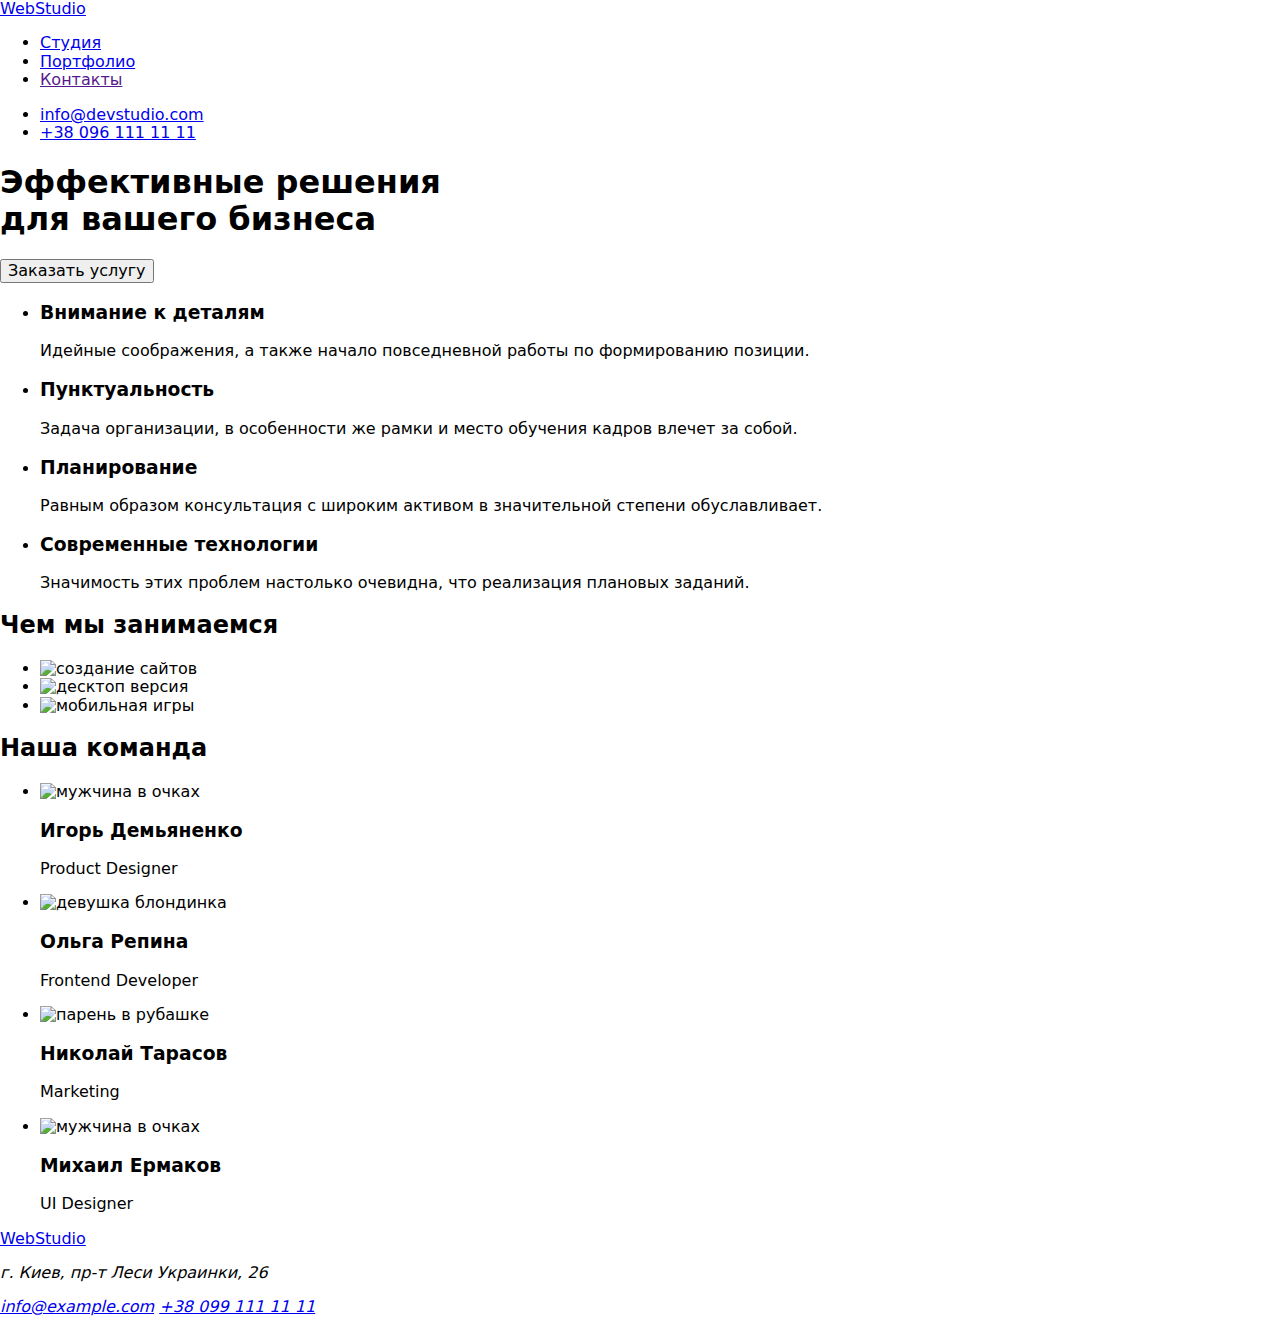
==== index.html @ 78e7727f "Add files via upload" ====
<!DOCTYPE html>
<html lang="ru">
  <head>
    <meta charset="UTF-8" />
    <meta http-equiv="X-UA-Compatible" content="IE=edge" />
    <meta name="viewport" content="width=device-width, initial-scale=1.0" />
    <title>Студия</title>
    <link rel="preconnect" href="https://fonts.googleapis.com" />
    <link rel="preconnect" href="https://fonts.gstatic.com" crossorigin />
    <link
      href="https://fonts.googleapis.com/css2?family=Raleway:wght@700&family=Roboto:wght@400;500;700;900&display=swap"
      rel="stylesheet"
    />
    <link
      rel="stylesheet"
      href="https://cdnjs.cloudflare.com/ajax/libs/modern-normalize/1.1.0/modern-normalize.min.css"
    />
    <link rel="stylesheet" href="./css/styles.css" />
  </head>
  <body class="body">
    <!--шапка профиля-->
    <header>
      <nav>
        <a href="./index.html" class="logo"
          ><span class="accent">Web</span>Studio</a
        >
        <ul class="site-nav list">
          <li><a href="./index.html" class="link-current">Студия</a></li>
          <li><a href="./portfolio.html" class="link"> Портфолио</a></li>
          <li><a href="" class="link">Контакты</a></li>
        </ul>
      </nav>
      <ul class="auth-nav list">
        <li>
          <a href="mailto:info@devstudio.com" class="mail"
            >info@devstudio.com</a
          >
        </li>
        <li><a href="tel:+380961111111" class="phone">+38 096 111 11 11</a></li>
      </ul>
    </header>
    <!--Герой-->
    <main>
      <section class="hero">
        <div class="container">
          <h1 class="hero-title">
            Эффективные решения<br />
            для вашего бизнеса
          </h1>
          <button type="button" class="hero-button">Заказать услугу</button>
        </div>
      </section>
      <!--Особенности-->
      <section class="section">
        <div class="container">
          <ul class="feature-list list">
            <li>
              <h3 class="title">Внимание к деталям</h3>
              <p>
                Идейные соображения, а также начало повседневной работы по
                формированию позиции.
              </p>
            </li>
            <li>
              <h3 class="title">Пунктуальность</h3>
              <p>
                Задача организации, в особенности же рамки и место обучения
                кадров влечет за собой.
              </p>
            </li>
            <li>
              <h3 class="title">Планирование</h3>
              <p>
                Равным образом консультация с широким активом в значительной
                степени обуславливает.
              </p>
            </li>
            <li>
              <h3 class="title">Современные технологии</h3>
              <p>
                Значимость этих проблем настолько очевидна, что реализация
                плановых заданий.
              </p>
            </li>
          </ul>
        </div>
      </section>
      <!--чем мы занимаемся-->
      <section class="section">
        <div class="container">
          <h2 class="works-title">Чем мы занимаемся</h2>
          <ul class="work-list list">
            <li>
              <img
                src="./images/box1.jpg"
                alt="создание сайтов"
                width="370"
                height="294"
              />
            </li>
            <li>
              <img
                src="./images/box2.jpg"
                alt="десктоп версия"
                width="370"
                height="294"
              />
            </li>
            <li>
              <img
                src="./images/box3.jpg"
                alt="мобильная игры"
                width="370"
                height="294"
              />
            </li>
          </ul>
        </div>
      </section>
      <!--наша команда-->

      <section class="section">
        <h2 class="team-title">Наша команда</h2>
        <ul class="team-list list">
          <li>
            <img src="./images/1.jpg" alt="мужчина в очках" width="270" />
            <h3 class="team-item">Игорь Демьяненко</h3>
            <p class="description">Product Designer</p>
          </li>
          <li>
            <img src="./images/2.jpg" alt="девушка блондинка" width="270" />
            <h3 class="team-item">Ольга Репина</h3>
            <p class="description">Frontend Developer</p>
          </li>
          <li>
            <img src="./images/3.jpg" alt="парень в рубашке" width="270" />
            <h3 class="team-item">Николай Тарасов</h3>
            <p class="description">Marketing</p>
          </li>
          <li>
            <img src="./images/4.jpg" alt="мужчина в очках" width="270" />
            <h3 class="team-item">Михаил Ермаков</h3>
            <p class="description">UI Designer</p>
          </li>
        </ul>
      </section>
    </main>
    <!-- подвал-->
    <footer class="footer">
      <a href="/" class="logo"><span class="accent">Web</span>Studio</a>
      <address>
        <p class="footer-address">г. Киев, пр-т Леси Украинки, 26</p>
        <a href="mailto:info@example.com" class="footer-mail"
          >info@example.com</a
        >
        <a href="tel:+380991111111" class="footer-phone">+38 099 111 11 11</a>
      </address>
    </footer>
  </body>
</html>
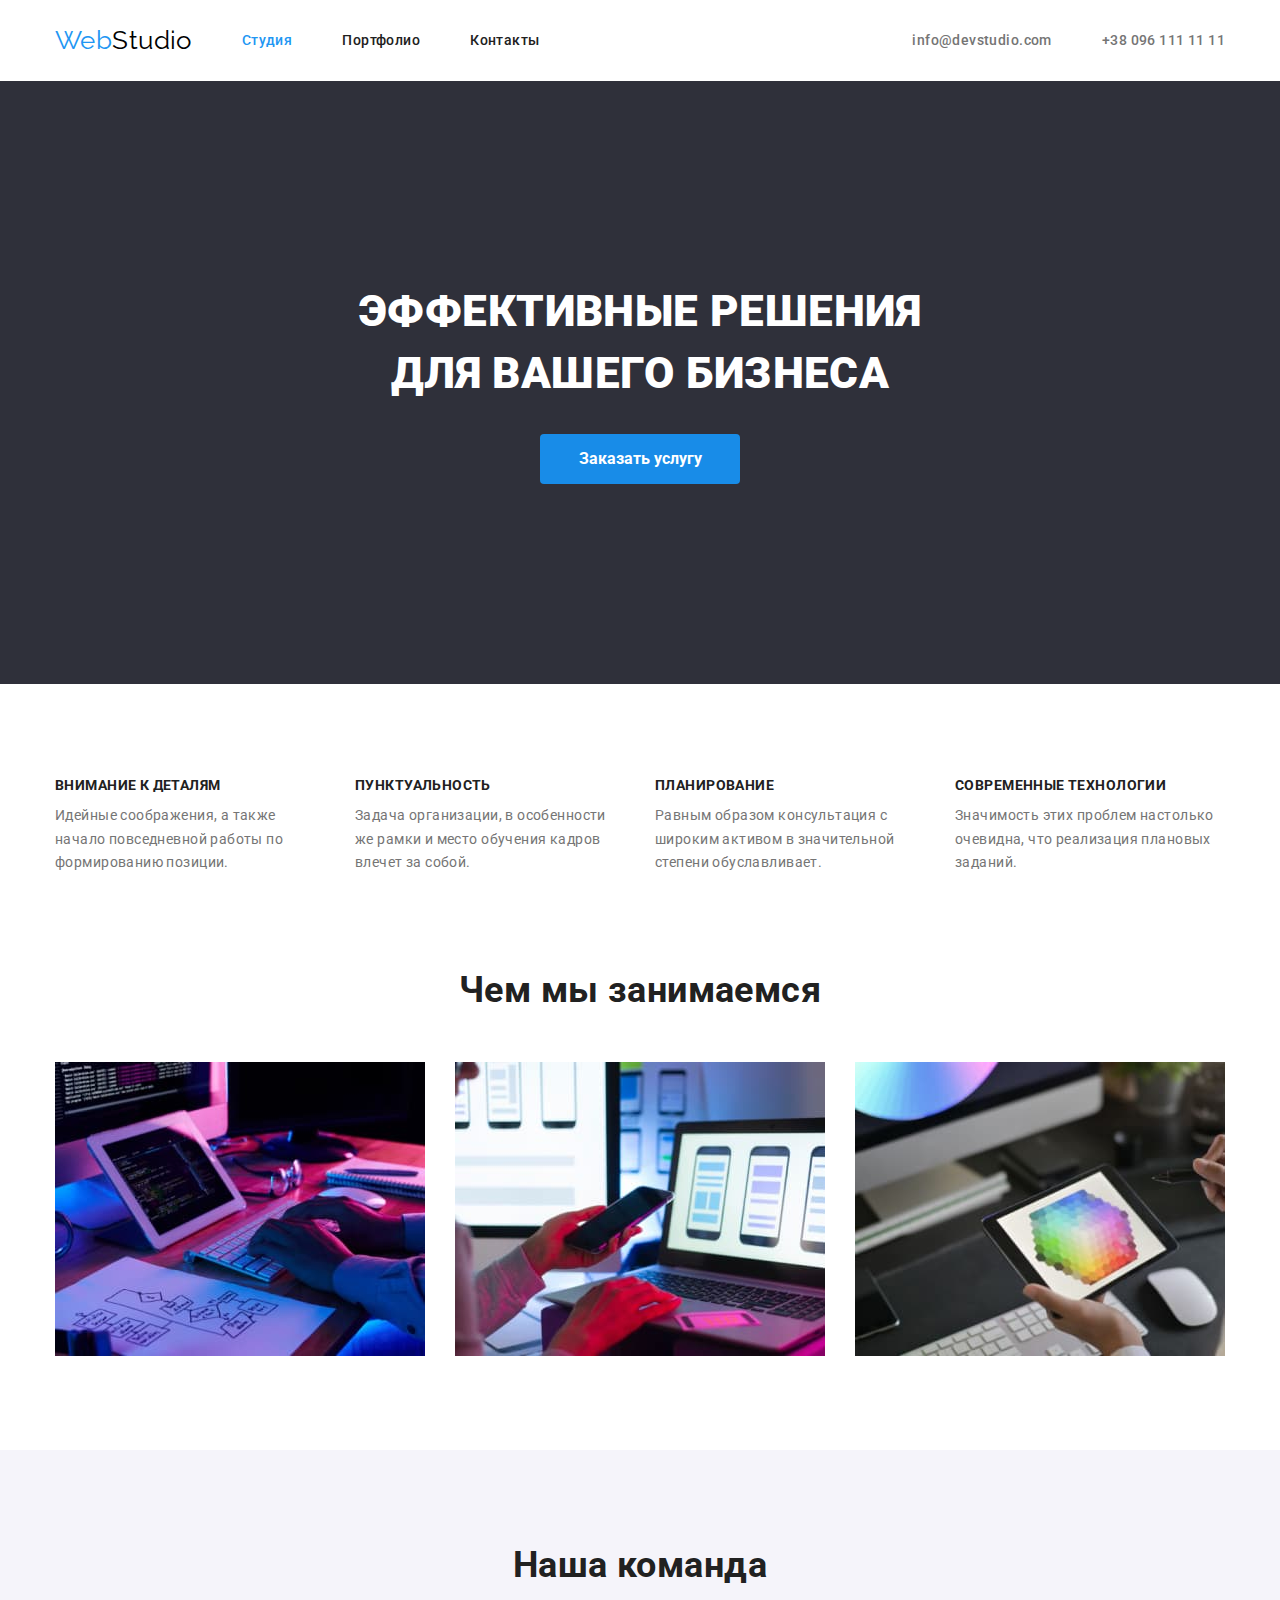
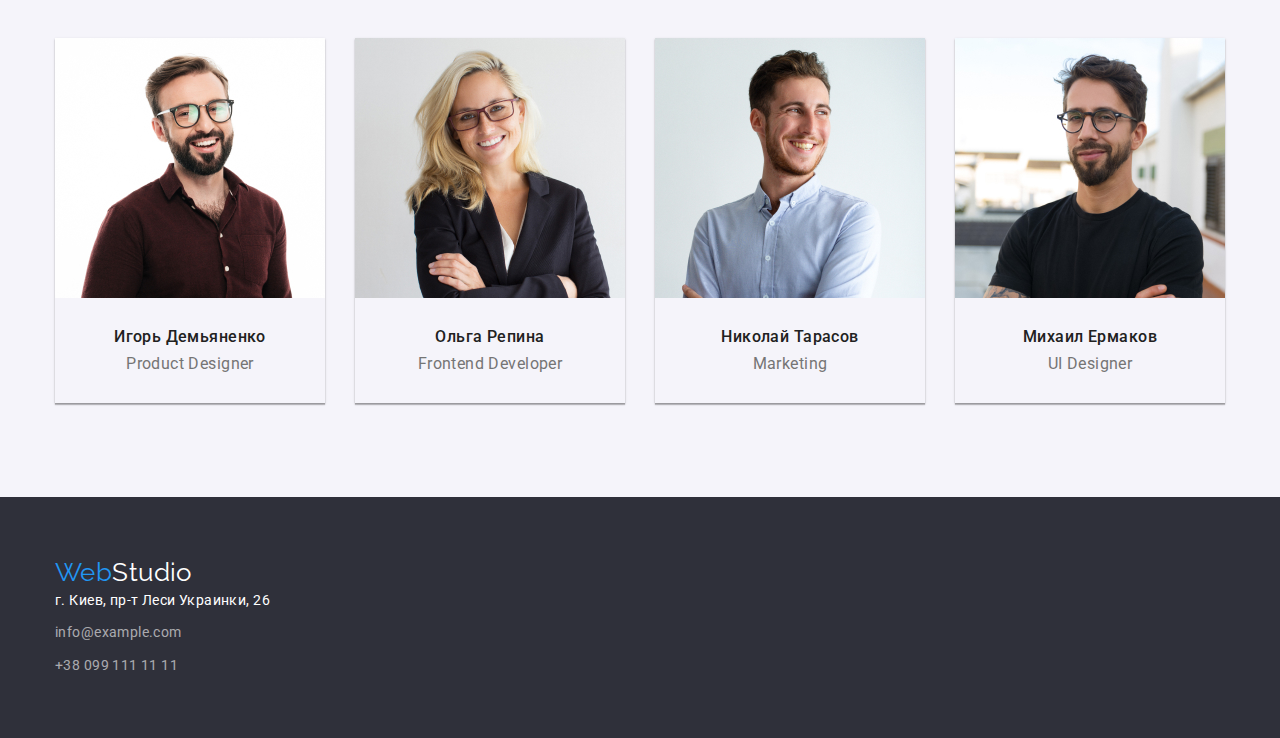
==== commit 91591500: "hw3 рапологаю элементы горизонтально" ====
--- a/index.html
+++ b/index.html
@@ -19,63 +19,71 @@
   </head>
   <body class="body">
     <!--шапка профиля-->
-    <header>
-      <nav>
-        <a href="./index.html" class="logo"
-          ><span class="accent">Web</span>Studio</a
-        >
-        <ul class="site-nav list">
-          <li><a href="./index.html" class="link-current">Студия</a></li>
-          <li><a href="./portfolio.html" class="link"> Портфолио</a></li>
-          <li><a href="" class="link">Контакты</a></li>
+    <header class="header">
+      <div class="container header-container">
+        <nav class="main-nav">
+          <a href="./index.html" class="logo"
+            ><span class="accent">Web</span>Studio</a
+          >
+          <ul class="site-nav list">
+            <li class="item">
+              <a href="./index.html" class="link-current link">Студия</a>
+            </li>
+            <li class="item">
+              <a href="./portfolio.html" class="link"> Портфолио</a>
+            </li>
+            <li class="item"><a href="" class="link">Контакты</a></li>
+          </ul>
+        </nav>
+        <ul class="auth-nav list">
+          <li class="item">
+            <a href="mailto:info@devstudio.com" class="mail"
+              >info@devstudio.com</a
+            >
+          </li>
+          <li class="item">
+            <a href="tel:+380961111111" class="phone">+38 096 111 11 11</a>
+          </li>
         </ul>
-      </nav>
-      <ul class="auth-nav list">
-        <li>
-          <a href="mailto:info@devstudio.com" class="mail"
-            >info@devstudio.com</a
-          >
-        </li>
-        <li><a href="tel:+380961111111" class="phone">+38 096 111 11 11</a></li>
-      </ul>
+      </div>
     </header>
     <!--Герой-->
     <main>
       <section class="hero">
-        <div class="container">
+        <div class="container hero-container">
           <h1 class="hero-title">
-            Эффективные решения<br />
-            для вашего бизнеса
+            ЭФФЕКТИВНЫЕ РЕШЕНИЯ<br />
+            ДЛЯ ВАШЕГО БИЗНЕСА
           </h1>
           <button type="button" class="hero-button">Заказать услугу</button>
         </div>
       </section>
       <!--Особенности-->
       <section class="section">
-        <div class="container">
+        <div class="container feature-container">
           <ul class="feature-list list">
-            <li>
+            <li class="item">
               <h3 class="title">Внимание к деталям</h3>
               <p>
                 Идейные соображения, а также начало повседневной работы по
                 формированию позиции.
               </p>
             </li>
-            <li>
+            <li class="item">
               <h3 class="title">Пунктуальность</h3>
               <p>
                 Задача организации, в особенности же рамки и место обучения
                 кадров влечет за собой.
               </p>
             </li>
-            <li>
+            <li class="item">
               <h3 class="title">Планирование</h3>
               <p>
                 Равным образом консультация с широким активом в значительной
                 степени обуславливает.
               </p>
             </li>
-            <li>
+            <li class="item">
               <h3 class="title">Современные технологии</h3>
               <p>
                 Значимость этих проблем настолько очевидна, что реализация
@@ -86,13 +94,13 @@
         </div>
       </section>
       <!--чем мы занимаемся-->
-      <section class="section">
-        <div class="container">
+      <section class="section works">
+        <div class="container works-container">
           <h2 class="works-title">Чем мы занимаемся</h2>
-          <ul class="work-list list">
+          <ul class="works-list list">
             <li>
               <img
-                src="./images/box1.jpg"
+                src="./images-studio/box1.jpg"
                 alt="создание сайтов"
                 width="370"
                 height="294"
@@ -100,7 +108,7 @@
             </li>
             <li>
               <img
-                src="./images/box2.jpg"
+                src="./images-studio/box2.jpg"
                 alt="десктоп версия"
                 width="370"
                 height="294"
@@ -108,7 +116,7 @@
             </li>
             <li>
               <img
-                src="./images/box3.jpg"
+                src="./images-studio/box3.jpg"
                 alt="мобильная игры"
                 width="370"
                 height="294"
@@ -119,42 +127,70 @@
       </section>
       <!--наша команда-->
 
-      <section class="section">
-        <h2 class="team-title">Наша команда</h2>
-        <ul class="team-list list">
-          <li>
-            <img src="./images/1.jpg" alt="мужчина в очках" width="270" />
-            <h3 class="team-item">Игорь Демьяненко</h3>
-            <p class="description">Product Designer</p>
-          </li>
-          <li>
-            <img src="./images/2.jpg" alt="девушка блондинка" width="270" />
-            <h3 class="team-item">Ольга Репина</h3>
-            <p class="description">Frontend Developer</p>
-          </li>
-          <li>
-            <img src="./images/3.jpg" alt="парень в рубашке" width="270" />
-            <h3 class="team-item">Николай Тарасов</h3>
-            <p class="description">Marketing</p>
-          </li>
-          <li>
-            <img src="./images/4.jpg" alt="мужчина в очках" width="270" />
-            <h3 class="team-item">Михаил Ермаков</h3>
-            <p class="description">UI Designer</p>
-          </li>
-        </ul>
+      <section class="section team">
+        <div class="container team-container">
+          <h2 class="team-title">Наша команда</h2>
+          <ul class="team-list list">
+            <li class="team-card">
+              <img
+                src="./images-studio/1.jpg"
+                alt="мужчина в очках"
+                width="270"
+              />
+              <div class="team-wrap">
+                <h3 class="team-item">Игорь Демьяненко</h3>
+                <p class="description">Product Designer</p>
+              </div>
+            </li>
+            <li class="team-card">
+              <img
+                src="./images-studio/2.jpg"
+                alt="девушка блондинка"
+                width="270"
+              />
+              <div class="team-wrap">
+                <h3 class="team-item">Ольга Репина</h3>
+                <p class="description">Frontend Developer</p>
+              </div>
+            </li>
+            <li class="team-card">
+              <img
+                src="./images-studio/3.jpg"
+                alt="парень в рубашке"
+                width="270"
+              />
+              <div class="team-wrap">
+                <h3 class="team-item">Николай Тарасов</h3>
+                <p class="description">Marketing</p>
+              </div>
+            </li>
+            <li class="team-card">
+              <img
+                src="./images-studio/4.jpg"
+                alt="мужчина в очках"
+                width="270"
+              />
+              <div class="team-wrap">
+                <h3 class="team-item">Михаил Ермаков</h3>
+                <p class="description">UI Designer</p>
+              </div>
+            </li>
+          </ul>
+        </div>
       </section>
     </main>
     <!-- подвал-->
     <footer class="footer">
-      <a href="/" class="logo"><span class="accent">Web</span>Studio</a>
-      <address>
-        <p class="footer-address">г. Киев, пр-т Леси Украинки, 26</p>
-        <a href="mailto:info@example.com" class="footer-mail"
-          >info@example.com</a
-        >
-        <a href="tel:+380991111111" class="footer-phone">+38 099 111 11 11</a>
-      </address>
+      <div class="container">
+        <a href="/" class="logo"><span class="accent">Web</span>Studio</a>
+        <address>
+          <p class="footer-address">г. Киев, пр-т Леси Украинки, 26</p>
+          <a href="mailto:info@example.com" class="footer-mail"
+            >info@example.com</a
+          >
+          <a href="tel:+380991111111" class="footer-phone">+38 099 111 11 11</a>
+        </address>
+      </div>
     </footer>
   </body>
 </html>
--- a/css/styles.css
+++ b/css/styles.css
@@ -0,0 +1,388 @@
+:root {
+  --primary-text-color: #757575;
+  --title-text-color: #212121;
+  --accent-color: #2196f3;
+  --background-button: #188ce8;
+  --text-white-color: #ffffff;
+
+  --background-color: #ffffff;
+  --hero-background-color: #2f303a;
+  --second-accent-color: #000000;
+  --filter-background: #f5f4fa;
+}
+
+html {
+  box-sizing: border-box;
+}
+*,
+*::after,
+*::before {
+  box-sizing: inherit;
+}
+body {
+  background-color: var(--background-color);
+  color: var(--primary-text-color);
+
+  font-family: Roboto, sans-serif;
+  letter-spacing: 0.03em;
+  font-weight: 400;
+  font-size: 14px;
+  line-height: 1.7;
+}
+/* ------утилиты----- */
+.list {
+  list-style: none;
+  padding: 0;
+  margin: 0;
+}
+h1,h2,h3,h4,p,ul{
+margin-top: 0;
+margin-bottom: 0;
+}
+img {
+  display: block;
+}
+/* site nav */
+.logo {
+  color: var(--second-accent-color);
+  font-family: Raleway, cursive;
+  font-size: 26px;
+  line-height: 1.2;
+  text-decoration: none;
+}
+.logo:hover {
+  color: var(--accent-color);
+}
+.accent {
+  color: var(--accent-color);
+}
+/* ----------HEDER-------- */
+.header-container {
+  display: flex;
+  justify-content: space-between;
+  border-bottom: 2px;
+  border-color: #ECECEC;
+  
+}
+.header {
+  padding-top: 25px;
+  padding-bottom: 25px;
+}
+/* ------------main  NAV----------------- */
+.main-nav {
+  display: flex;
+  align-items: center;
+  /* margin: auto; */
+}
+/* ------------SITE NAV----------------- */
+.site-nav {
+  display: flex;
+  justify-content: space-between;
+}
+
+.site-nav .item {
+  margin-left: 50px;
+}
+.site-nav .link {
+  display: block;
+  
+}
+
+.site-nav .link,
+.auth-nav .mail,
+.auth-nav .phone,
+.site-nav .link-current {
+  color: var(--title-text-color);
+  font-weight: 500;
+  font-size: 14px;
+  line-height: 1.2;
+  text-decoration: none;
+}
+.site-nav .link-current {
+  color: var(--accent-color);
+}
+
+.site-nav .link:hover,
+.site-nav .link:focus,
+.link-current:hover,
+.link-current:focus {
+  color: var(--accent-color);
+}
+/* ------------AUTH-NAV----------------- */
+.auth-nav {
+  display: flex;
+  margin-left: auto;
+  align-items: center;
+
+  /* padding-top: 25px;
+  padding-bottom: 25px; */
+}
+.auth-nav .item + .item {
+  margin-left: 50px;
+}
+.auth-nav .mail,
+.auth-nav .phone {
+  color: var(--primary-text-color);
+  text-decoration: none;
+}
+.auth-nav .mail:focus,
+.auth-nav .phone:focus,
+.auth-nav .mail:hover,
+.auth-nav .phone:hover {
+  color: var(--accent-color);
+}
+/* ----------conteiner--------------- */
+.container {
+  width: 1200px;
+  padding-left: 15px;
+  padding-right: 15px;
+  margin-left: auto;
+  margin-right: auto;
+
+}
+
+/* ------------HERO----------------- */
+.hero {
+  display: flex;
+  padding-top: 0;
+  text-align: center;
+  padding-top: 200px;
+  padding-bottom: 200px;
+  margin-bottom: 94px;
+  background-color: var(--hero-background-color);
+}
+.hero-title {
+  margin-top: 0;
+  margin-bottom: 30px;
+  color: var(--text-white-color);
+  background-color: var(--hero-background-color);
+  font-weight: 900;
+  font-size: 44px;
+  line-height: 1.4;
+  text-align: center;
+  
+}
+.hero-button {
+  display: inline-block;
+  border-radius: 4px;
+  border: 4px transparent;
+  /* padding: 10px 32px; */
+  color: var(--text-white-color);
+  background-color: var(--background-button);
+  width: 200px;
+  height: 50px;
+  font-family: inherit;
+  font-weight: 700;
+  font-size: 16px;
+  line-height: 1.8;
+  cursor: pointer;
+}
+.hero-button:hover,
+.hero-button:focus {
+  color: var(--accent-color);
+  background-color: var(--text-white-color);
+}
+
+/* ------------SECTION----------------- */
+.section {
+  margin-bottom: 94px;
+}
+.section .title {
+  color: var(--title-text-color);
+  font-weight: 700;
+  font-size: 14px;
+  line-height: 1.1;
+}
+
+/* ---------------FETURES-------------- */
+
+.feature-list .title {
+  color: var(--title-text-color);
+  font-weight: 700;
+  font-size: 14px;
+  line-height: 1.1;
+  text-transform: uppercase;
+  margin-bottom: 10px;
+}
+.feature-list {
+  display: flex;
+  flex-direction: row;
+  flex-wrap: wrap;
+  
+}
+.feature-list .item {
+  width: 270px;
+  margin-right: 30px;
+  
+}
+  .feature-list .item:last-child {
+  margin-right: 0px;
+}
+
+/* ---------------WORK -------------- */
+.section .works {
+  padding-top: 0;
+  
+}
+.works-title,
+.team-title {
+  color: var(--title-text-color);
+  font-weight: 700;
+  font-size: 36px;
+  line-height: 1.2;
+  text-align: center;
+  padding-bottom: 50px;
+ 
+}
+.works-list {
+  display: flex;
+  justify-content: space-between;
+  
+}
+/* ------------TEAM--------- */
+.team {
+  display: flex;
+  padding-top: 94px;
+  padding-bottom: 94px;
+  background-color: #F5F4FA;
+  margin-bottom: 0;
+  
+}
+
+.team-card {
+  margin-right: 30px;
+  box-shadow: 0px 1px 3px rgba(0, 0, 0, 0.12), 0px 1px 1px rgba(0, 0, 0, 0.14), 0px 2px 1px rgba(0, 0, 0, 0.2);
+
+}
+.team-card:last-child {
+  margin-right: 0px;
+}
+.team-list {
+  display: flex;
+}
+.team-wrap {
+  background: #F5F4FA;
+  border-radius: 0px 0px 4px 4px;
+  padding-top: 30px;
+  padding-bottom: 30px;
+}
+.team-item {
+  color: var(--title-text-color);
+  font-weight: 500;
+  font-size: 16px;
+  line-height: 1.1;
+  margin-bottom: 10px;
+  text-align: center;
+
+}
+.description {
+  font-size: 16px;
+  line-height: 1.1;
+  text-align: center;
+}
+/* ---------------FOOTER-------------- */
+.footer {
+  background-color: var(--hero-background-color);
+  padding-top: 60px;
+  padding-bottom: 60px;
+}
+
+.footer .logo {
+  color: var(--text-white-color);
+  margin-bottom: 20px;
+}
+.footer .logo:hover {
+  color: var(--accent-color);
+}
+.footer-address,
+.footer-mail,
+.footer-phone {
+  color: var(--text-white-color);
+  font-style: normal;
+
+  font-size: 14px;
+  line-height: 1.7;
+
+}
+.footer-mail,
+.footer-phone {
+  color: rgba(255, 255, 255, 0.6);
+  display: block;
+  text-decoration: none;
+}
+
+.footer-mail:hover,
+.footer-phone:hover,
+.footer-mail:focus,
+.footer-phone:focus {
+  color: var(--accent-color);
+}
+  
+.footer-address,
+.footer-mail {
+  margin-bottom: 9px;
+}
+
+/* ------PORTFOLIO------------- */
+.buttons {
+  color: var(--title-text-color);
+  background-color: var(--filter-background);
+  font-family: inherit;
+  font-weight: 500;
+  font-size: 16px;
+  line-height: 1.6;
+  margin-right: 8px;
+  margin-bottom: 50px;
+  margin-top: 94px;
+  border-radius: 4px;
+  border-color: transparent;
+ 
+
+  min-width: 128px;
+  min-height: 38px;
+  cursor: pointer;
+}
+.buttons:hover,
+.buttons:focus {
+  color: var(--text-white-color);
+  background-color: var(--accent-color);
+}
+.buttons-filter {
+  display: flex;
+  justify-content: center;
+}
+/* ----------------FILTER----------- */
+.filter-list .title {
+  color: var(--title-text-color);
+  font-weight: 700;
+  font-size: 18px;
+  line-height: 2;
+}
+.filter-container {
+  display: flex;
+  flex-wrap: wrap;
+}
+.filter-wrap {
+  padding: 20px 24px;
+
+}
+.filter-list {
+  display: flex;
+  flex-wrap: wrap;
+}
+.filter-item {
+  width: 370px;
+  font-size: 16px;
+  line-height: 1.8;
+
+  margin-right: 30px;
+  margin-bottom: 30px;
+  width: 370px;
+  width: calc((100% - 2 * 30px) / 3);
+}
+.filter-item:nth-child(3n) {
+  margin-right: 0;
+}
+.filter-item:nth-last-child(-n + 3) {
+  margin-bottom: 0;
+}
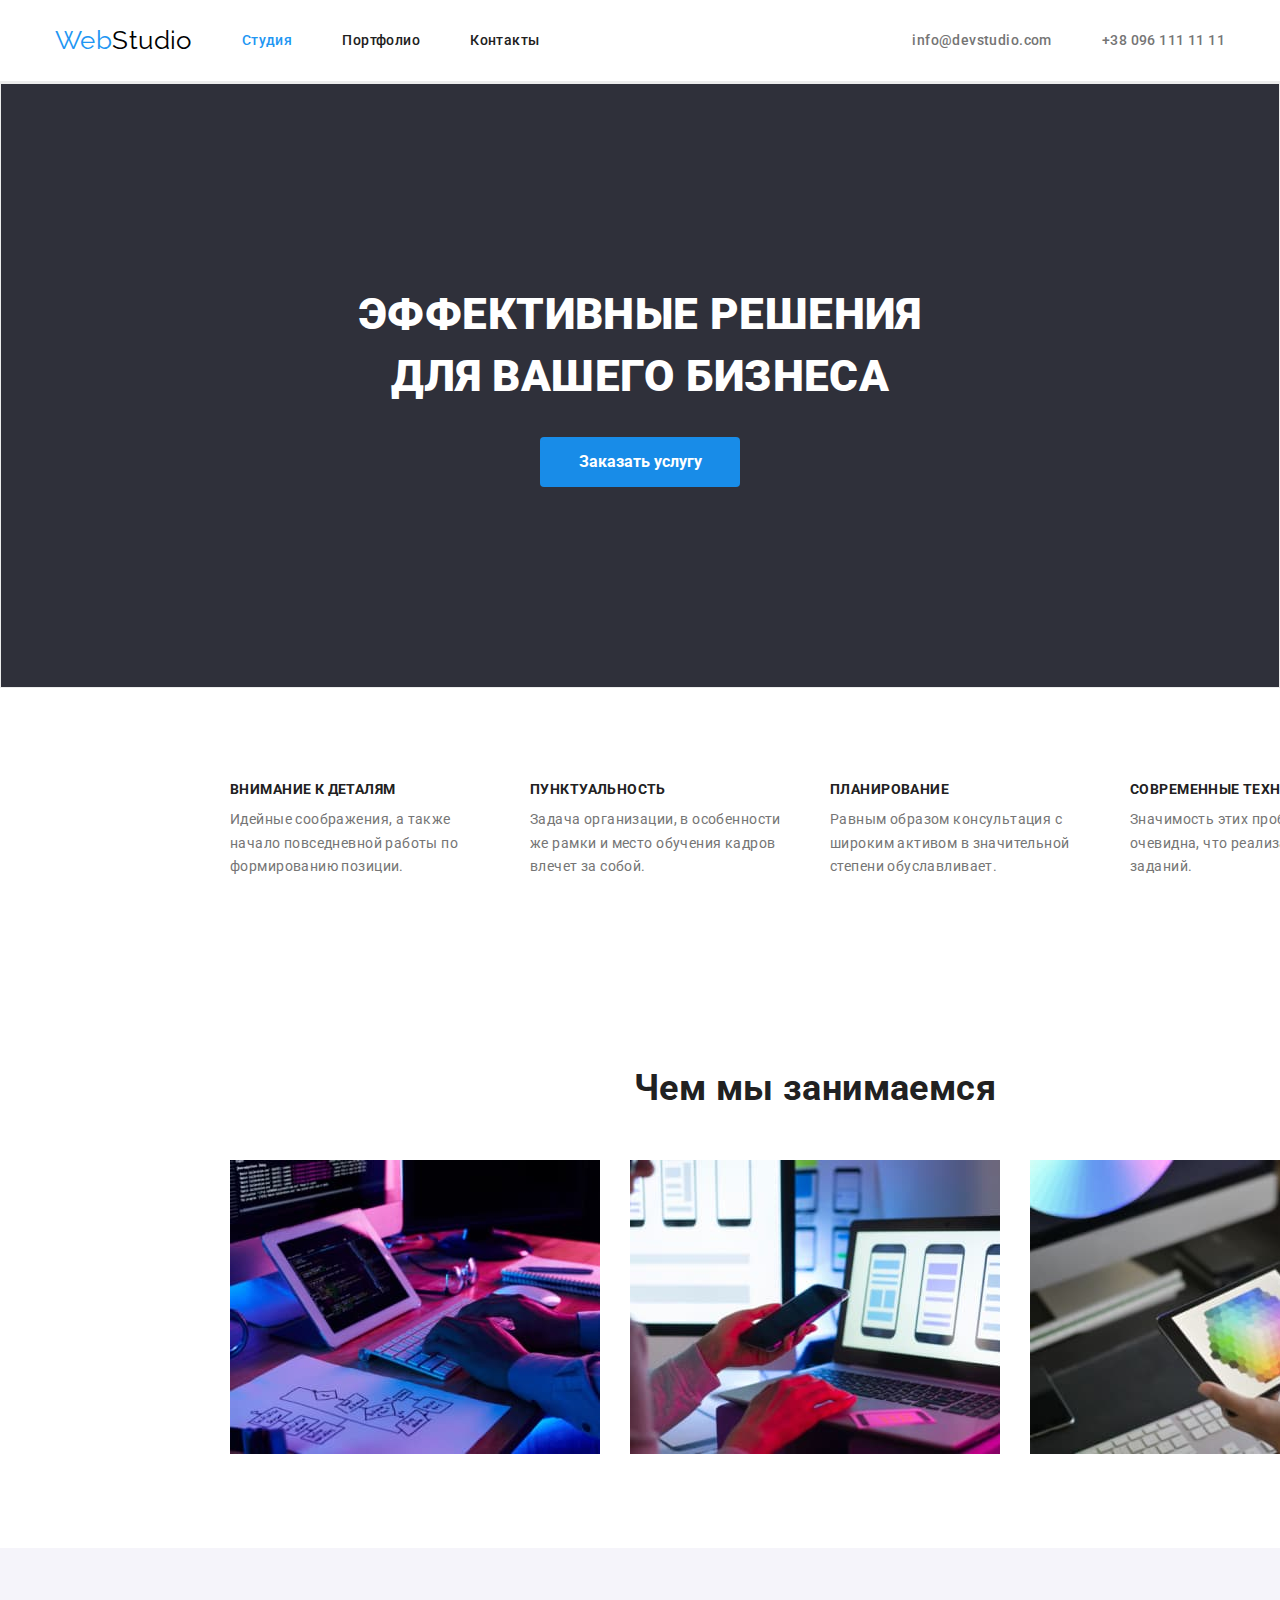
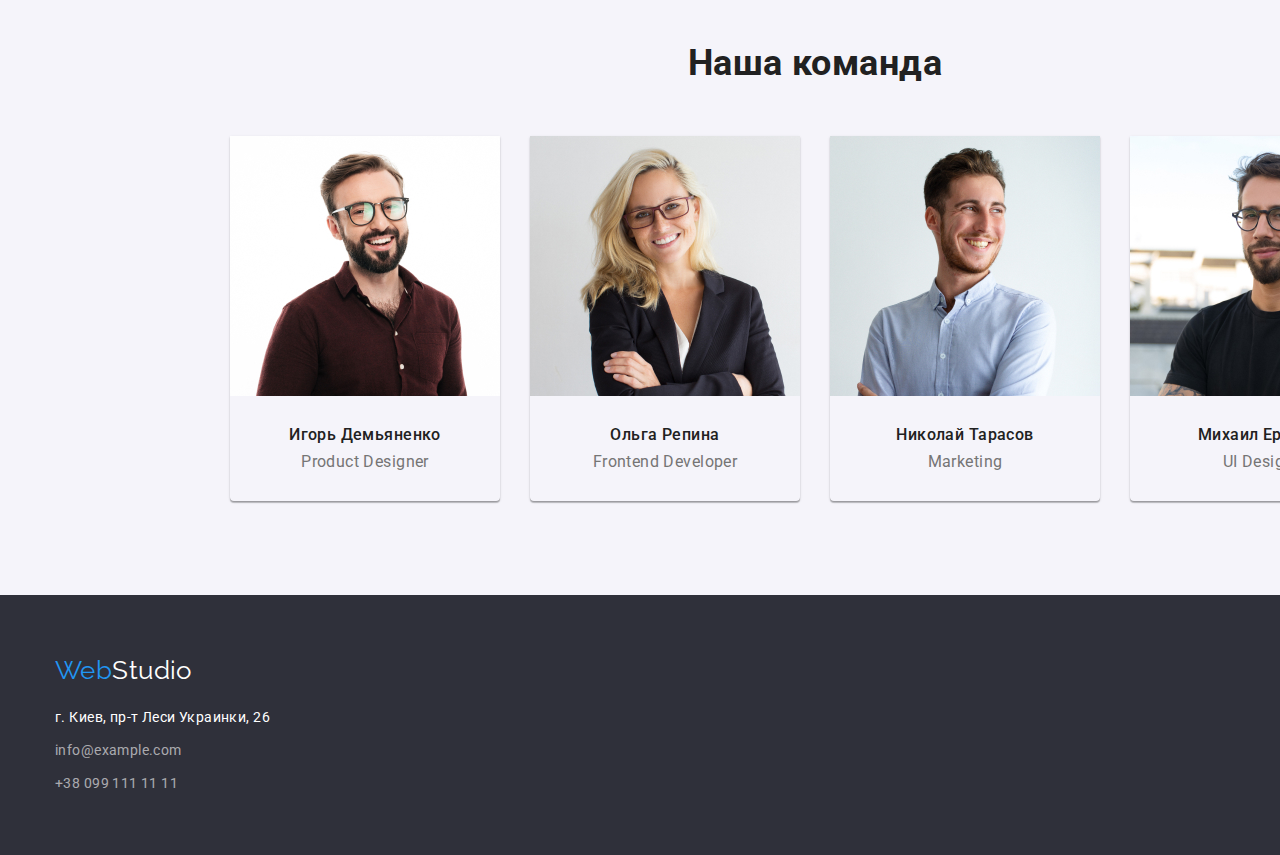
==== commit f19dfc2a: "вношу правки в дз№3" ====
--- a/index.html
+++ b/index.html
@@ -59,8 +59,8 @@
         </div>
       </section>
       <!--Особенности-->
-      <section class="section">
-        <div class="container feature-container">
+      <section class="section-feature">
+        <div class="container">
           <ul class="feature-list list">
             <li class="item">
               <h3 class="title">Внимание к деталям</h3>
--- a/css/styles.css
+++ b/css/styles.css
@@ -3,9 +3,9 @@
   --title-text-color: #212121;
   --accent-color: #2196f3;
   --background-button: #188ce8;
-  --text-white-color: #ffffff;
-
-  --background-color: #ffffff;
+  --white-color: #ffffff;
+
+  --background-color: #e5e5e5;
   --hero-background-color: #2f303a;
   --second-accent-color: #000000;
   --filter-background: #f5f4fa;
@@ -20,7 +20,7 @@
   box-sizing: inherit;
 }
 body {
-  background-color: var(--background-color);
+  background-color: var(--white-color);
   color: var(--primary-text-color);
 
   font-family: Roboto, sans-serif;
@@ -42,95 +42,7 @@
 img {
   display: block;
 }
-/* site nav */
-.logo {
-  color: var(--second-accent-color);
-  font-family: Raleway, cursive;
-  font-size: 26px;
-  line-height: 1.2;
-  text-decoration: none;
-}
-.logo:hover {
-  color: var(--accent-color);
-}
-.accent {
-  color: var(--accent-color);
-}
-/* ----------HEDER-------- */
-.header-container {
-  display: flex;
-  justify-content: space-between;
-  border-bottom: 2px;
-  border-color: #ECECEC;
-  
-}
-.header {
-  padding-top: 25px;
-  padding-bottom: 25px;
-}
-/* ------------main  NAV----------------- */
-.main-nav {
-  display: flex;
-  align-items: center;
-  /* margin: auto; */
-}
-/* ------------SITE NAV----------------- */
-.site-nav {
-  display: flex;
-  justify-content: space-between;
-}
-
-.site-nav .item {
-  margin-left: 50px;
-}
-.site-nav .link {
-  display: block;
-  
-}
-
-.site-nav .link,
-.auth-nav .mail,
-.auth-nav .phone,
-.site-nav .link-current {
-  color: var(--title-text-color);
-  font-weight: 500;
-  font-size: 14px;
-  line-height: 1.2;
-  text-decoration: none;
-}
-.site-nav .link-current {
-  color: var(--accent-color);
-}
-
-.site-nav .link:hover,
-.site-nav .link:focus,
-.link-current:hover,
-.link-current:focus {
-  color: var(--accent-color);
-}
-/* ------------AUTH-NAV----------------- */
-.auth-nav {
-  display: flex;
-  margin-left: auto;
-  align-items: center;
-
-  /* padding-top: 25px;
-  padding-bottom: 25px; */
-}
-.auth-nav .item + .item {
-  margin-left: 50px;
-}
-.auth-nav .mail,
-.auth-nav .phone {
-  color: var(--primary-text-color);
-  text-decoration: none;
-}
-.auth-nav .mail:focus,
-.auth-nav .phone:focus,
-.auth-nav .mail:hover,
-.auth-nav .phone:hover {
-  color: var(--accent-color);
-}
+
 /* ----------conteiner--------------- */
 .container {
   width: 1200px;
@@ -138,7 +50,93 @@
   padding-right: 15px;
   margin-left: auto;
   margin-right: auto;
-
+}
+/* site nav */
+.logo {
+  color: var(--second-accent-color);
+  font-family: Raleway, cursive;
+  font-size: 26px;
+  line-height: 1.2;
+  text-decoration: none;
+}
+.logo:hover {
+  color: var(--accent-color);
+}
+.accent {
+  color: var(--accent-color);
+}
+/* ----------HEDER-------- */
+.header-container {
+  display: flex;
+  justify-content: space-between;
+  
+  
+  
+}
+.header {
+  padding-top: 25px;
+  padding-bottom: 25px;
+  border-bottom: 2px solid #ECECEC;
+}
+/* ------------main  NAV----------------- */
+.main-nav {
+  display: flex;
+  align-items: center;
+  /* margin: auto; */
+}
+/* ------------SITE NAV----------------- */
+.site-nav {
+  display: flex;
+  justify-content: space-between;
+}
+
+.site-nav .item {
+  margin-left: 50px;
+}
+.site-nav .link {
+  display: block;
+  
+}
+
+.site-nav .link,
+.auth-nav .mail,
+.auth-nav .phone,
+.site-nav .link-current {
+  color: var(--title-text-color);
+  font-weight: 500;
+  font-size: 14px;
+  line-height: 1.2;
+  text-decoration: none;
+}
+.site-nav .link-current {
+  color: var(--accent-color);
+}
+
+.site-nav .link:hover,
+.site-nav .link:focus,
+.link-current:hover,
+.link-current:focus {
+  color: var(--accent-color);
+}
+/* ------------AUTH-NAV----------------- */
+.auth-nav {
+  display: flex;
+  margin-left: auto;
+  align-items: center;
+}
+.auth-nav .item + .item {
+  margin-left: 50px;
+}
+.auth-nav .mail,
+.auth-nav .phone {
+  color: var(--primary-text-color);
+  text-decoration: none;
+}
+.auth-nav .mail:focus,
+.auth-nav .phone:focus,
+.auth-nav .mail:hover,
+.auth-nav .phone:hover {
+  color: var(--accent-color);
 }
 
 /* ------------HERO----------------- */
@@ -148,26 +146,25 @@
   text-align: center;
   padding-top: 200px;
   padding-bottom: 200px;
-  margin-bottom: 94px;
   background-color: var(--hero-background-color);
+  border: 1px solid #ECECEC;
 }
 .hero-title {
   margin-top: 0;
   margin-bottom: 30px;
-  color: var(--text-white-color);
+  color: var(--white-color);
   background-color: var(--hero-background-color);
   font-weight: 900;
   font-size: 44px;
   line-height: 1.4;
   text-align: center;
-  
 }
 .hero-button {
   display: inline-block;
   border-radius: 4px;
   border: 4px transparent;
   /* padding: 10px 32px; */
-  color: var(--text-white-color);
+  color: var(--white-color);
   background-color: var(--background-button);
   width: 200px;
   height: 50px;
@@ -180,13 +177,13 @@
 .hero-button:hover,
 .hero-button:focus {
   color: var(--accent-color);
-  background-color: var(--text-white-color);
+  background-color: var(--white-color);
 }
 
 /* ------------SECTION----------------- */
 .section {
-  margin-bottom: 94px;
-}
+padding: 94px 215px;
+} 
 .section .title {
   color: var(--title-text-color);
   font-weight: 700;
@@ -195,7 +192,9 @@
 }
 
 /* ---------------FETURES-------------- */
-
+.section-feature {
+padding: 94px 215px;
+}
 .feature-list .title {
   color: var(--title-text-color);
   font-weight: 700;
@@ -207,22 +206,18 @@
 .feature-list {
   display: flex;
   flex-direction: row;
-  flex-wrap: wrap;
-  
+  flex-wrap: nowrap; 
 }
 .feature-list .item {
   width: 270px;
   margin-right: 30px;
-  
 }
   .feature-list .item:last-child {
   margin-right: 0px;
 }
-
 /* ---------------WORK -------------- */
-.section .works {
-  padding-top: 0;
-  
+.works {
+padding-bottom: 94px;
 }
 .works-title,
 .team-title {
@@ -231,13 +226,11 @@
   font-size: 36px;
   line-height: 1.2;
   text-align: center;
-  padding-bottom: 50px;
- 
+  margin-bottom: 50px;
 }
 .works-list {
   display: flex;
   justify-content: space-between;
-  
 }
 /* ------------TEAM--------- */
 .team {
@@ -246,13 +239,14 @@
   padding-bottom: 94px;
   background-color: #F5F4FA;
   margin-bottom: 0;
-  
-}
-
+}
 .team-card {
   margin-right: 30px;
-  box-shadow: 0px 1px 3px rgba(0, 0, 0, 0.12), 0px 1px 1px rgba(0, 0, 0, 0.14), 0px 2px 1px rgba(0, 0, 0, 0.2);
-
+  border-radius: 0px 0px 4px 4px;
+  box-shadow: 0px 1px 3px
+   rgba(0, 0, 0, 0.12),
+   0px 1px 1px rgba(0, 0, 0, 0.14),
+    0px 2px 1px rgba(0, 0, 0, 0.2);
 }
 .team-card:last-child {
   margin-right: 0px;
@@ -261,7 +255,6 @@
   display: flex;
 }
 .team-wrap {
-  background: #F5F4FA;
   border-radius: 0px 0px 4px 4px;
   padding-top: 30px;
   padding-bottom: 30px;
@@ -273,7 +266,6 @@
   line-height: 1.1;
   margin-bottom: 10px;
   text-align: center;
-
 }
 .description {
   font-size: 16px;
@@ -286,23 +278,23 @@
   padding-top: 60px;
   padding-bottom: 60px;
 }
-
 .footer .logo {
-  color: var(--text-white-color);
+  color: var(--white-color);
   margin-bottom: 20px;
-}
-.footer .logo:hover {
+  display: flex;
+  text-decoration: none;
+}
+.footer-logo:hover {
   color: var(--accent-color);
 }
 .footer-address,
 .footer-mail,
 .footer-phone {
-  color: var(--text-white-color);
+  color: var(--white-color);
   font-style: normal;
 
   font-size: 14px;
   line-height: 1.7;
-
 }
 .footer-mail,
 .footer-phone {
@@ -310,14 +302,12 @@
   display: block;
   text-decoration: none;
 }
-
 .footer-mail:hover,
 .footer-phone:hover,
 .footer-mail:focus,
 .footer-phone:focus {
   color: var(--accent-color);
 }
-  
 .footer-address,
 .footer-mail {
   margin-bottom: 9px;
@@ -331,25 +321,21 @@
   font-weight: 500;
   font-size: 16px;
   line-height: 1.6;
-  margin-right: 8px;
-  margin-bottom: 50px;
-  margin-top: 94px;
+   padding: 6px 22px;
   border-radius: 4px;
   border-color: transparent;
- 
-
-  min-width: 128px;
   min-height: 38px;
   cursor: pointer;
 }
 .buttons:hover,
 .buttons:focus {
-  color: var(--text-white-color);
+  color: var(--white-color);
   background-color: var(--accent-color);
 }
 .buttons-filter {
   display: flex;
   justify-content: center;
+  margin-bottom: 34px;
 }
 /* ----------------FILTER----------- */
 .filter-list .title {
@@ -364,7 +350,8 @@
 }
 .filter-wrap {
   padding: 20px 24px;
-
+  border: 1px solid #EEEEEE;
+  border-top: 0px;
 }
 .filter-list {
   display: flex;
@@ -379,6 +366,7 @@
   margin-bottom: 30px;
   width: 370px;
   width: calc((100% - 2 * 30px) / 3);
+  
 }
 .filter-item:nth-child(3n) {
   margin-right: 0;
